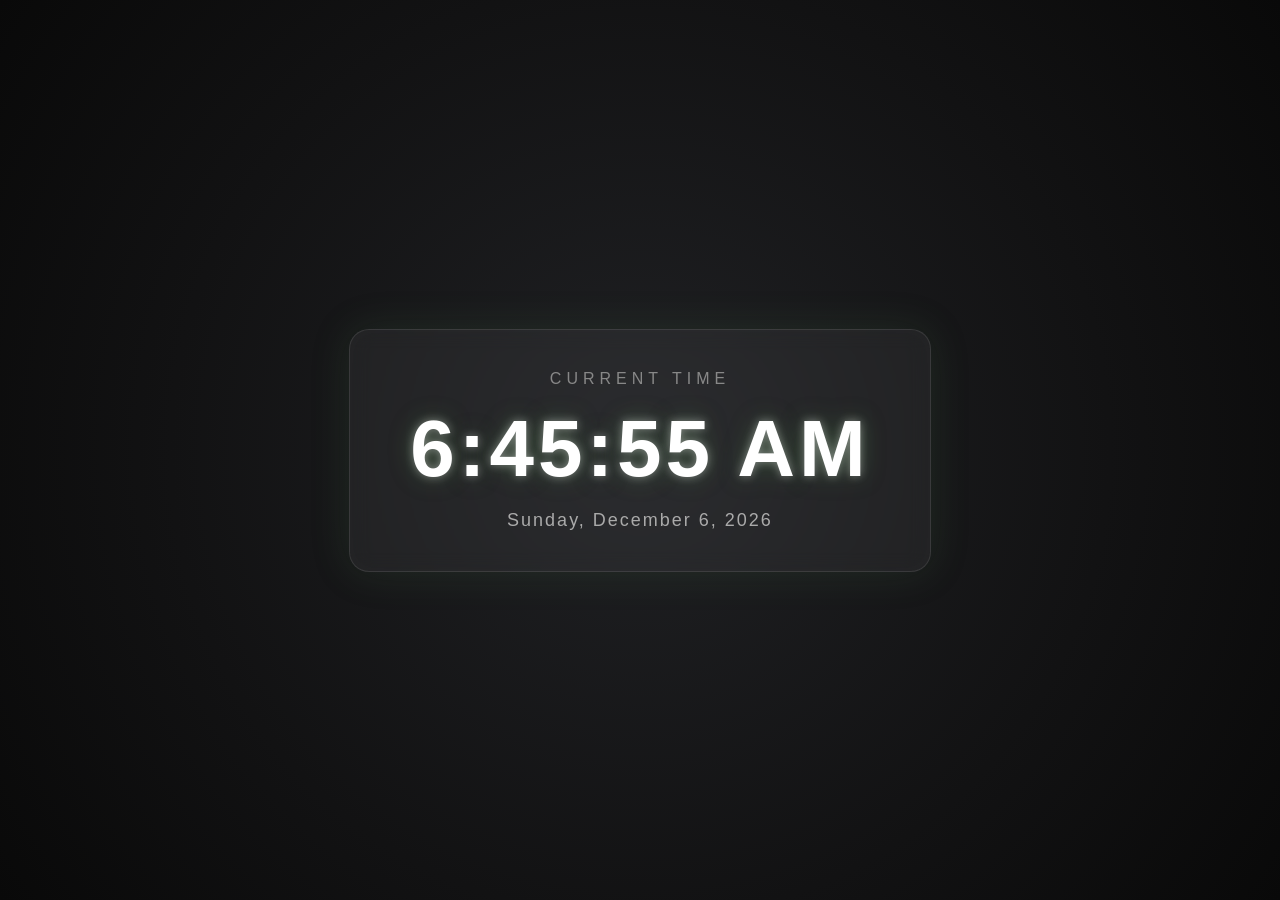
==== index.html @ 94cc8ee4 "Fix missing semicolon in CSS styles" ====
<!DOCTYPE html>
<html lang="en">
<head>
    <meta charset="UTF-8">
    <meta name="viewport" content="width=device-width, initial-scale=1.0"> 

    <link rel="manifest" href="manifest.json">
    <meta name="theme-color" content="#07111f">

    <title>Live Clock</title>

    <style>
        * {
            box-sizing: border-box;
        }

        body {
            overflow: hidden;
            margin: 0;
            height: 100vh;
            min-height: 100dvh;

            display: flex;
            justify-content: center;
            align-items: center;

            font-family: Arial, sans-serif;

            background:
                radial-gradient(circle at center, #202124 0%, #121213 60%, #090909 100%);

            color: white;
        }

        .clock-container {
            text-align: center;

            background: rgba(255, 255, 255, 0.05);

            border: 1px solid rgba(255, 255, 255, 0.1);

            border-radius: 20px;

            padding: 40px 60px;

            box-shadow:
                0 0 40px rgba(83, 141, 78, 0.15),
                inset 0 0 20px rgba(255, 255, 255, 0.02);

            backdrop-filter: blur(10px);
        }

        .title {
            font-size: 16px;
            letter-spacing: 5px;
            color: #888;

            margin-bottom: 15px;
        }

        #clock {
            font-size: 80px;
            font-weight: bold;

            letter-spacing: 4px;

            color: #ffffff;

            text-shadow:
                0 0 10px rgba(255, 255, 255, 0.4),
                0 0 25px rgba(83, 141, 78, 0.4);
        }

        #date {
            margin-top: 15px;

            font-size: 18px;

            color: #aaaaaa;

            letter-spacing: 2px;
        }

        /* Make the clock smaller on phones */
        @media (max-width: 600px) {

            .clock-container {
                padding: 30px 20px;
                width: 90%;
            }

            #clock {
                font-size: 45px;
                letter-spacing: 2px;
            }

            #date {
                font-size: 14px;
            }
        }
    </style>
</head>

<body>

    <div class="clock-container">

        <div class="title">
            CURRENT TIME
        </div>

        <div id="clock">
            12:00:00 AM
        </div>

        <div id="date">
            Loading...
        </div>

    </div>


    <script src="script.js"></script>

</body>
</html>
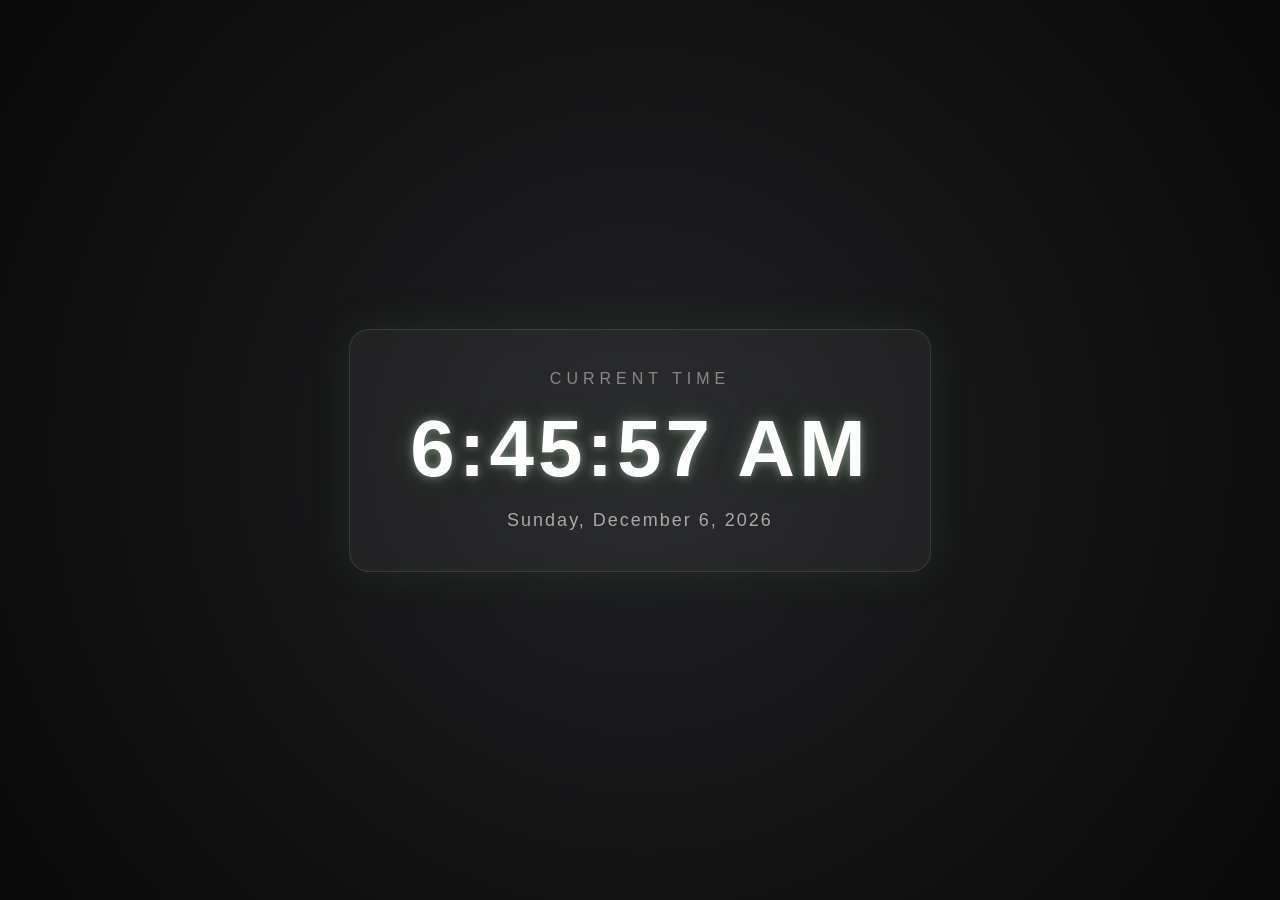
==== commit de3b1ceb: "Add meta tags for Apple web app capabilities Added meta tags for Apple mobile web app support." ====
--- a/index.html
+++ b/index.html
@@ -3,6 +3,9 @@
 <head>
     <meta charset="UTF-8">
     <meta name="viewport" content="width=device-width, initial-scale=1.0"> 
+
+    <meta name="apple-mobile-web-app-capable" content=yes>
+    <meta name="apple-mobile-web-app-status-bar-style" content="black">
 
     <link rel="manifest" href="manifest.json">
     <meta name="theme-color" content="#07111f">
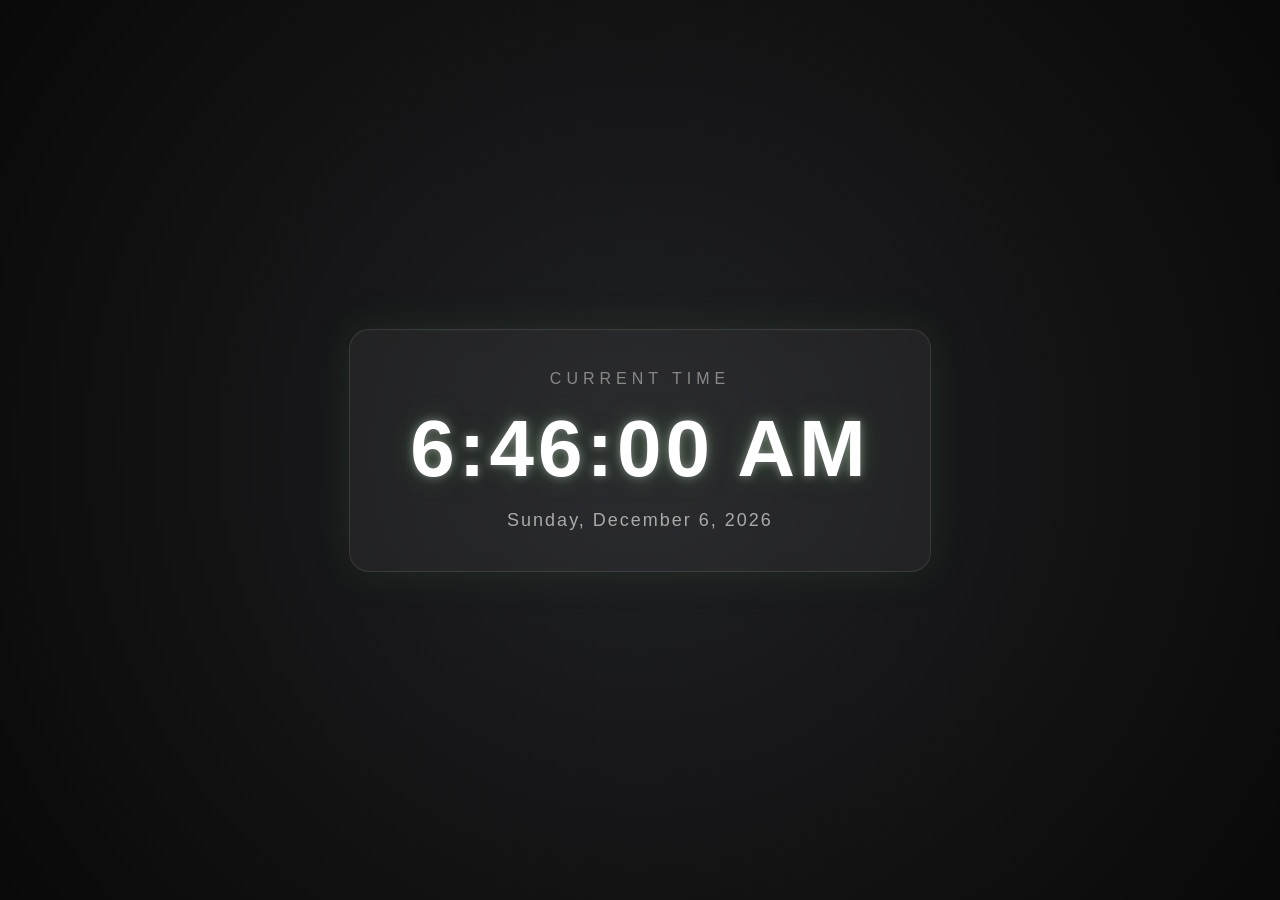
==== commit 32ca2a20: "Modify viewport settings and body styles in index.html Updated viewport meta tag and adjusted body s" ====
--- a/index.html
+++ b/index.html
@@ -2,7 +2,7 @@
 <html lang="en">
 <head>
     <meta charset="UTF-8">
-    <meta name="viewport" content="width=device-width, initial-scale=1.0"> 
+    <meta name="viewport" content="width=device-width, initial-scale=1.0, viewport-fit=cover"> 
 
     <meta name="apple-mobile-web-app-capable" content=yes>
     <meta name="apple-mobile-web-app-status-bar-style" content="black">
@@ -20,9 +20,12 @@
         body {
             overflow: hidden;
             margin: 0;
-            height: 100vh;
+            padding: 0;
+            width: 100%;
+            height: 100%;
+            background: #090909;
+            
             min-height: 100dvh;
-
             display: flex;
             justify-content: center;
             align-items: center;
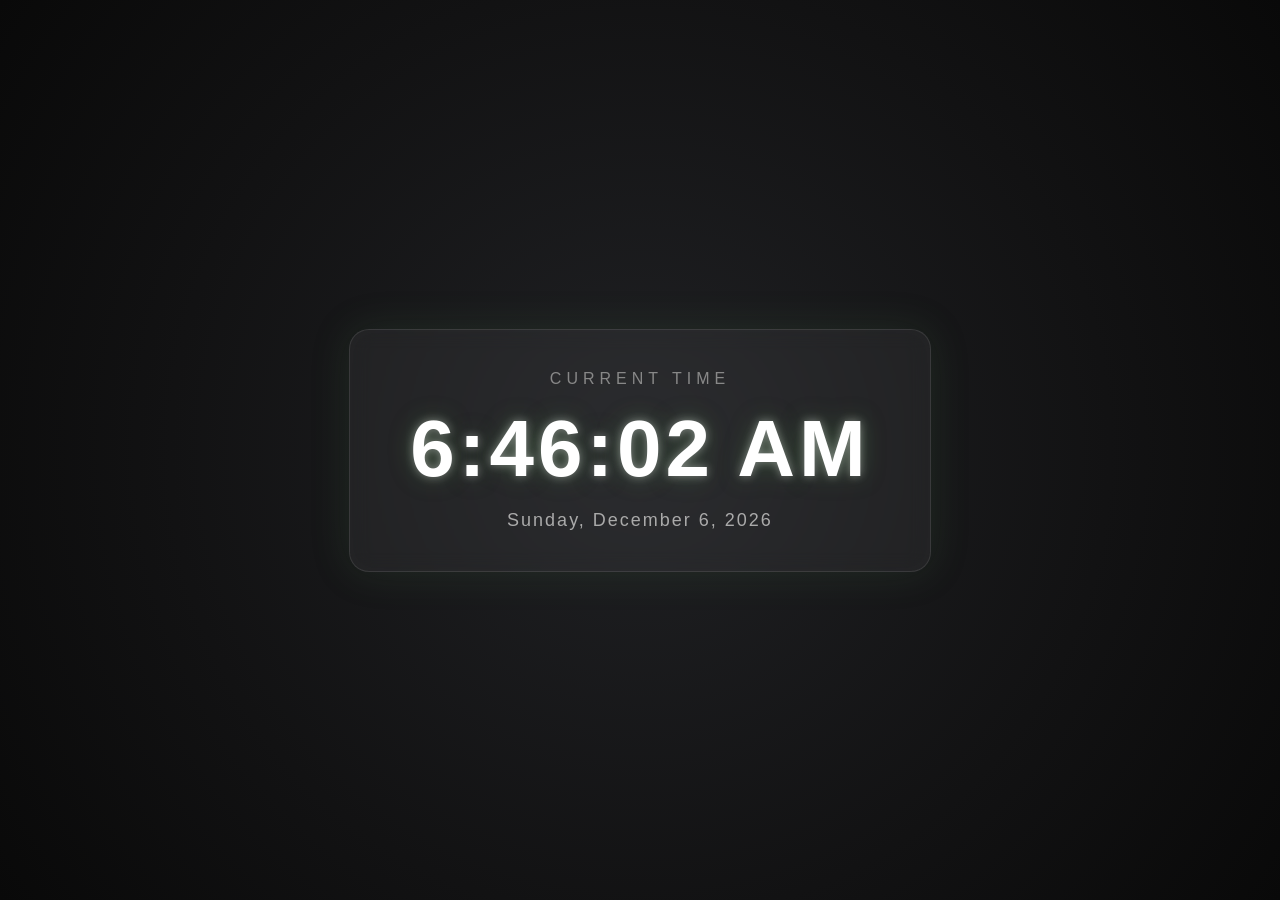
==== commit 8fdc607d: "Change status bar style to black-translucent" ====
--- a/index.html
+++ b/index.html
@@ -5,7 +5,7 @@
     <meta name="viewport" content="width=device-width, initial-scale=1.0, viewport-fit=cover"> 
 
     <meta name="apple-mobile-web-app-capable" content=yes>
-    <meta name="apple-mobile-web-app-status-bar-style" content="black">
+    <meta name="apple-mobile-web-app-status-bar-style" content="black-translucent">
 
     <link rel="manifest" href="manifest.json">
     <meta name="theme-color" content="#07111f">
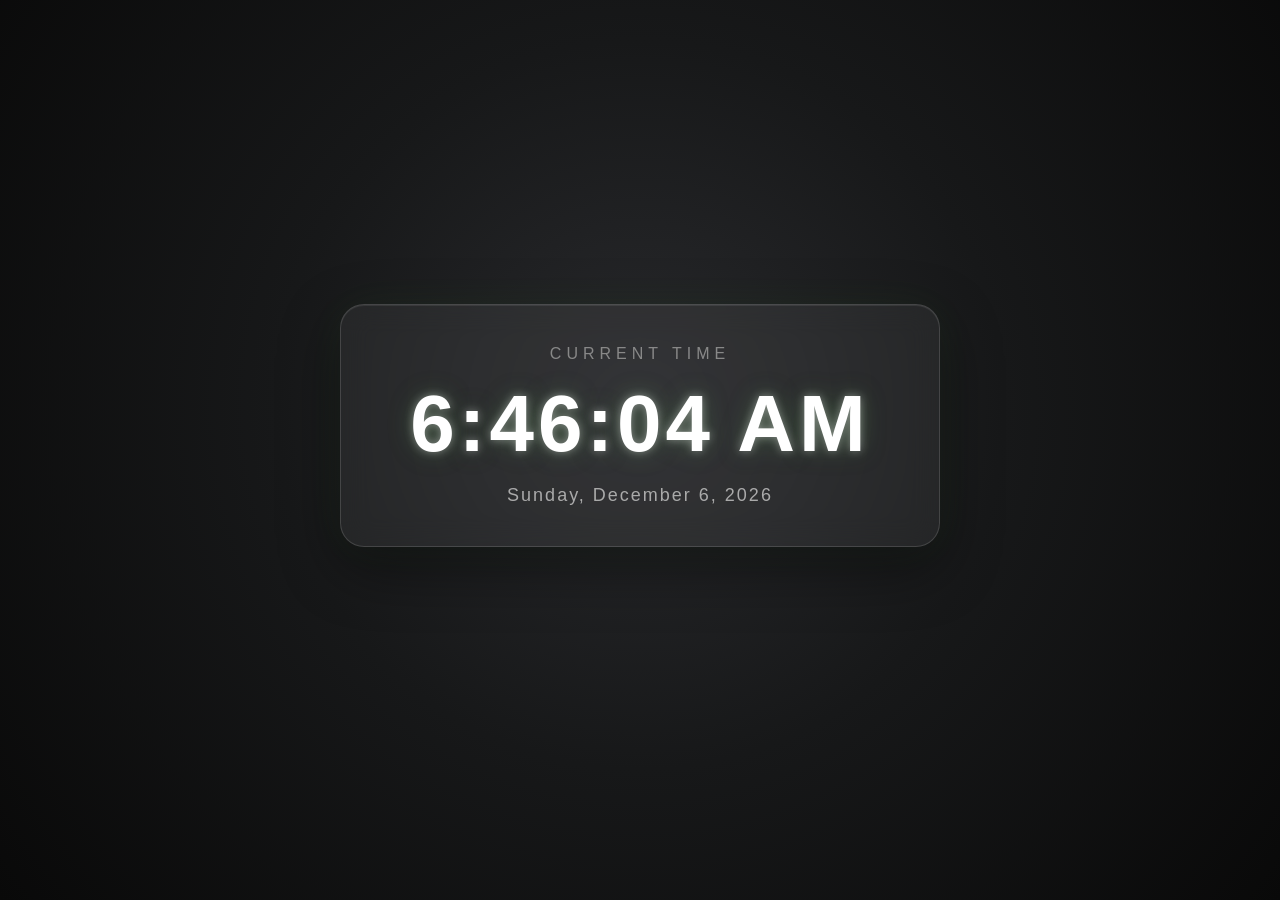
==== commit 33dc948e: "Remove inline CSS from index.html Removed inline CSS styles from index.html." ====
--- a/index.html
+++ b/index.html
@@ -7,104 +7,12 @@
     <meta name="apple-mobile-web-app-capable" content=yes>
     <meta name="apple-mobile-web-app-status-bar-style" content="black-translucent">
 
+    <link rel="stylesheet" href="style.css">
     <link rel="manifest" href="manifest.json">
     <meta name="theme-color" content="#07111f">
 
     <title>Live Clock</title>
 
-    <style>
-        * {
-            box-sizing: border-box;
-        }
-
-        body {
-            overflow: hidden;
-            margin: 0;
-            padding: 0;
-            width: 100%;
-            height: 100%;
-            background: #090909;
-            
-            min-height: 100dvh;
-            display: flex;
-            justify-content: center;
-            align-items: center;
-
-            font-family: Arial, sans-serif;
-
-            background:
-                radial-gradient(circle at center, #202124 0%, #121213 60%, #090909 100%);
-
-            color: white;
-        }
-
-        .clock-container {
-            text-align: center;
-
-            background: rgba(255, 255, 255, 0.05);
-
-            border: 1px solid rgba(255, 255, 255, 0.1);
-
-            border-radius: 20px;
-
-            padding: 40px 60px;
-
-            box-shadow:
-                0 0 40px rgba(83, 141, 78, 0.15),
-                inset 0 0 20px rgba(255, 255, 255, 0.02);
-
-            backdrop-filter: blur(10px);
-        }
-
-        .title {
-            font-size: 16px;
-            letter-spacing: 5px;
-            color: #888;
-
-            margin-bottom: 15px;
-        }
-
-        #clock {
-            font-size: 80px;
-            font-weight: bold;
-
-            letter-spacing: 4px;
-
-            color: #ffffff;
-
-            text-shadow:
-                0 0 10px rgba(255, 255, 255, 0.4),
-                0 0 25px rgba(83, 141, 78, 0.4);
-        }
-
-        #date {
-            margin-top: 15px;
-
-            font-size: 18px;
-
-            color: #aaaaaa;
-
-            letter-spacing: 2px;
-        }
-
-        /* Make the clock smaller on phones */
-        @media (max-width: 600px) {
-
-            .clock-container {
-                padding: 30px 20px;
-                width: 90%;
-            }
-
-            #clock {
-                font-size: 45px;
-                letter-spacing: 2px;
-            }
-
-            #date {
-                font-size: 14px;
-            }
-        }
-    </style>
 </head>
 
 <body>
--- a/style.css
+++ b/style.css
@@ -0,0 +1,126 @@
+* {
+    box-sizing: border-box;
+}
+
+html,
+body {
+    margin: 0;
+    padding: 0;
+    width: 100%;
+    height: 100%;
+    overflow: hidden;
+    background: #090909;
+}
+
+body {
+    min-height: 100dvh;
+    display: flex;
+    justify-content: center;
+    align-items: center;
+    font-family: Arial, sans-serif;
+    color: white;
+
+    background:
+        radial-gradient(
+            circle at 50% 45%,
+            #292a2d 0%,
+            #171819 45%,
+            #090909 100%
+        );
+}
+
+/* Main clock card */
+.clock-container {
+    width: min(90%, 600px);
+    text-align: center;
+
+    background: rgba(255, 255, 255, 0.055);
+
+    border: 1px solid rgba(255, 255, 255, 0.14);
+    border-radius: 24px;
+
+    padding: 40px 60px;
+
+    box-shadow:
+        0 20px 60px rgba(0, 0, 0, 0.45),
+        0 0 40px rgba(83, 141, 78, 0.12),
+        inset 0 1px 0 rgba(255, 255, 255, 0.08);
+
+    backdrop-filter: blur(14px);
+    -webkit-backdrop-filter: blur(14px);
+
+    /* Compensate for the iPhone status-bar issue */
+    transform: translateY(-25px);
+}
+
+/* "CURRENT TIME" */
+.title {
+    font-size: 16px;
+    letter-spacing: 5px;
+    color: #888;
+    margin-bottom: 15px;
+}
+
+/* Time */
+#clock {
+    font-size: 80px;
+    font-weight: bold;
+    letter-spacing: 4px;
+    color: #ffffff;
+
+    text-shadow:
+        0 0 10px rgba(255, 255, 255, 0.4),
+        0 0 25px rgba(83, 141, 78, 0.4);
+}
+
+/* Date */
+#date {
+    margin-top: 15px;
+    font-size: 18px;
+    color: #aaaaaa;
+    letter-spacing: 2px;
+}
+
+/* Phone layout */
+@media (max-width: 600px) {
+
+    .clock-container {
+        width: 90%;
+        padding: 30px 20px;
+        border-radius: 22px;
+        transform: translateY(-20px);
+    }
+
+    #clock {
+        font-size: 45px;
+        letter-spacing: 2px;
+    }
+
+    #date {
+        font-size: 14px;
+    }
+
+    .title {
+        font-size: 13px;
+        letter-spacing: 4px;
+    }
+}
+
+/* Very small phones */
+@media (max-width: 380px) {
+
+    .clock-container {
+        padding: 25px 15px;
+    }
+
+    #clock {
+        font-size: 38px;
+    }
+
+    #date {
+        font-size: 13px;
+    }
+}
+
+
+
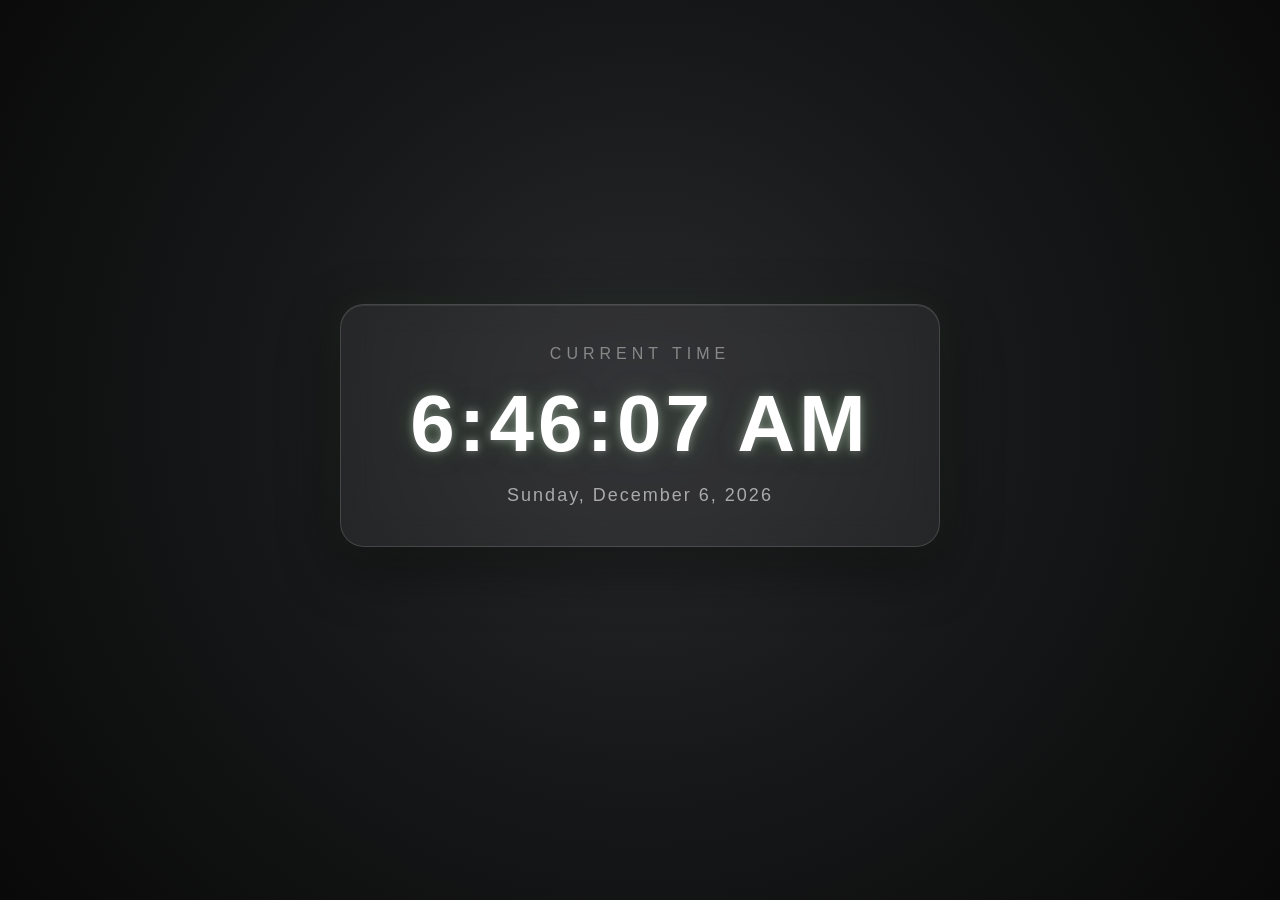
==== commit 27497c67: "Modify viewport meta tag for mobile scaling Updated viewport meta tag to restrict scaling on mobile " ====
--- a/index.html
+++ b/index.html
@@ -2,7 +2,7 @@
 <html lang="en">
 <head>
     <meta charset="UTF-8">
-    <meta name="viewport" content="width=device-width, initial-scale=1.0, viewport-fit=cover"> 
+    <meta name="viewport" content="width=device-width, initial-scale=1.0, maximum-scale=1.0, user-scalable=no viewport-fit=cover"> 
 
     <meta name="apple-mobile-web-app-capable" content=yes>
     <meta name="apple-mobile-web-app-status-bar-style" content="black-translucent">
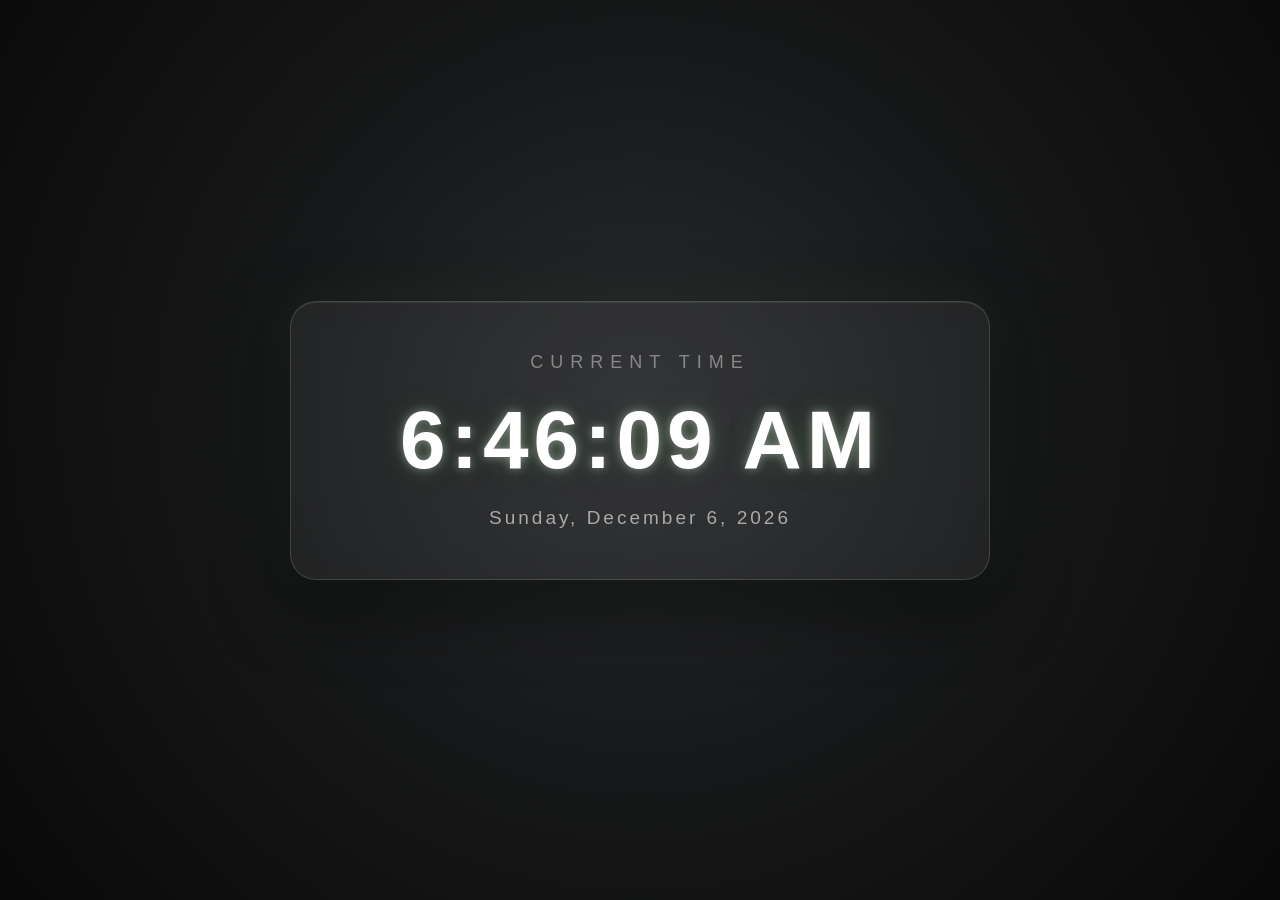
==== commit 5c9d126b: "Add versioning to stylesheet link in index.html" ====
--- a/index.html
+++ b/index.html
@@ -7,7 +7,7 @@
     <meta name="apple-mobile-web-app-capable" content=yes>
     <meta name="apple-mobile-web-app-status-bar-style" content="black-translucent">
 
-    <link rel="stylesheet" href="style.css">
+    <link rel="stylesheet" href="style.css?v=2">
     <link rel="manifest" href="manifest.json">
     <meta name="theme-color" content="#07111f">
 
--- a/style.css
+++ b/style.css
@@ -1,3 +1,7 @@
+/* ========================================
+   LIVE CLOCK - MAIN STYLES
+   ======================================== */
+
 * {
     box-sizing: border-box;
 }
@@ -17,6 +21,7 @@
     display: flex;
     justify-content: center;
     align-items: center;
+
     font-family: Arial, sans-serif;
     color: white;
 
@@ -29,43 +34,60 @@
         );
 }
 
-/* Main clock card */
+
+/* ========================================
+   CLOCK CARD
+   ======================================== */
+
 .clock-container {
-    width: min(90%, 600px);
+    width: 700px;
+    max-width: 85%;
+
     text-align: center;
 
     background: rgba(255, 255, 255, 0.055);
 
     border: 1px solid rgba(255, 255, 255, 0.14);
-    border-radius: 24px;
+    border-radius: 26px;
 
-    padding: 40px 60px;
+    padding: 50px 50px;
 
     box-shadow:
-        0 20px 60px rgba(0, 0, 0, 0.45),
-        0 0 40px rgba(83, 141, 78, 0.12),
+        0 25px 70px rgba(0, 0, 0, 0.5),
+        0 0 60px rgba(83, 141, 78, 0.15),
         inset 0 1px 0 rgba(255, 255, 255, 0.08);
 
     backdrop-filter: blur(14px);
     -webkit-backdrop-filter: blur(14px);
 
-    /* Compensate for the iPhone status-bar issue */
-    transform: translateY(-25px);
+    transform: translateY(-10px);
 }
 
-/* "CURRENT TIME" */
+
+/* ========================================
+   TITLE
+   ======================================== */
+
 .title {
-    font-size: 16px;
-    letter-spacing: 5px;
+    font-size: 18px;
+    letter-spacing: 7px;
+
     color: #888;
-    margin-bottom: 15px;
+
+    margin-bottom: 20px;
 }
 
-/* Time */
+
+/* ========================================
+   CLOCK
+   ======================================== */
+
 #clock {
-    font-size: 80px;
+    font-size: 82px;
     font-weight: bold;
-    letter-spacing: 4px;
+
+    letter-spacing: 5px;
+
     color: #ffffff;
 
     text-shadow:
@@ -73,22 +95,44 @@
         0 0 25px rgba(83, 141, 78, 0.4);
 }
 
-/* Date */
+
+/* ========================================
+   DATE
+   ======================================== */
+
 #date {
-    margin-top: 15px;
-    font-size: 18px;
+    margin-top: 20px;
+
+    font-size: 19px;
+    letter-spacing: 3px;
+
     color: #aaaaaa;
-    letter-spacing: 2px;
 }
 
-/* Phone layout */
-@media (max-width: 600px) {
+
+/* ========================================
+   MOBILE
+   0 - 597px
+   ======================================== */
+
+@media (max-width: 597px) {
 
     .clock-container {
         width: 90%;
+        max-width: none;
+
         padding: 30px 20px;
+
         border-radius: 22px;
+
         transform: translateY(-20px);
+    }
+
+    .title {
+        font-size: 13px;
+        letter-spacing: 4px;
+
+        margin-bottom: 15px;
     }
 
     #clock {
@@ -97,16 +141,18 @@
     }
 
     #date {
+        margin-top: 15px;
+
         font-size: 14px;
-    }
-
-    .title {
-        font-size: 13px;
-        letter-spacing: 4px;
+        letter-spacing: 2px;
     }
 }
 
-/* Very small phones */
+
+/* ========================================
+   VERY SMALL PHONES
+   ======================================== */
+
 @media (max-width: 380px) {
 
     .clock-container {
@@ -122,5 +168,3 @@
     }
 }
 
-
-
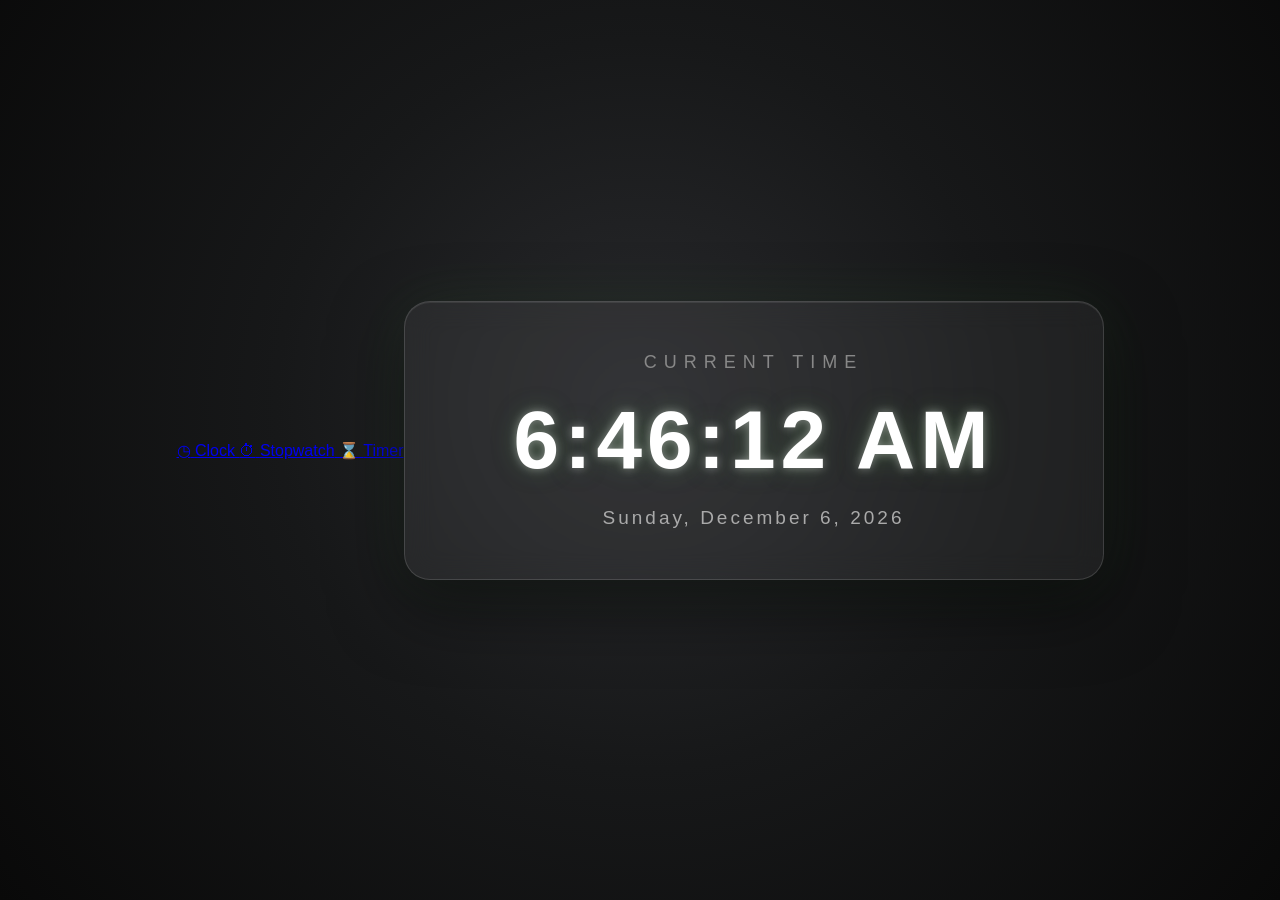
==== commit c0557980: "Add bottom navigation to index.html Added navigation links for Clock, Stopwatch, and Timer." ====
--- a/index.html
+++ b/index.html
@@ -15,6 +15,25 @@
 
 </head>
 
+
+    <nav class="bottom-nav">
+    <a href="index.html" class="nav-item active">
+        <span class="nav-icon">◷</span>
+        <span class="nav-label">Clock</span>
+    </a>
+
+    <a href="stopwatch.html" class="nav-item">
+        <span class="nav-icon">⏱</span>
+        <span class="nav-label">Stopwatch</span>
+    </a>
+
+    <a href="timer.html" class="nav-item">
+        <span class="nav-icon">⌛</span>
+        <span class="nav-label">Timer</span>
+    </a>
+</nav>
+
+    
 <body>
 
     <div class="clock-container">
